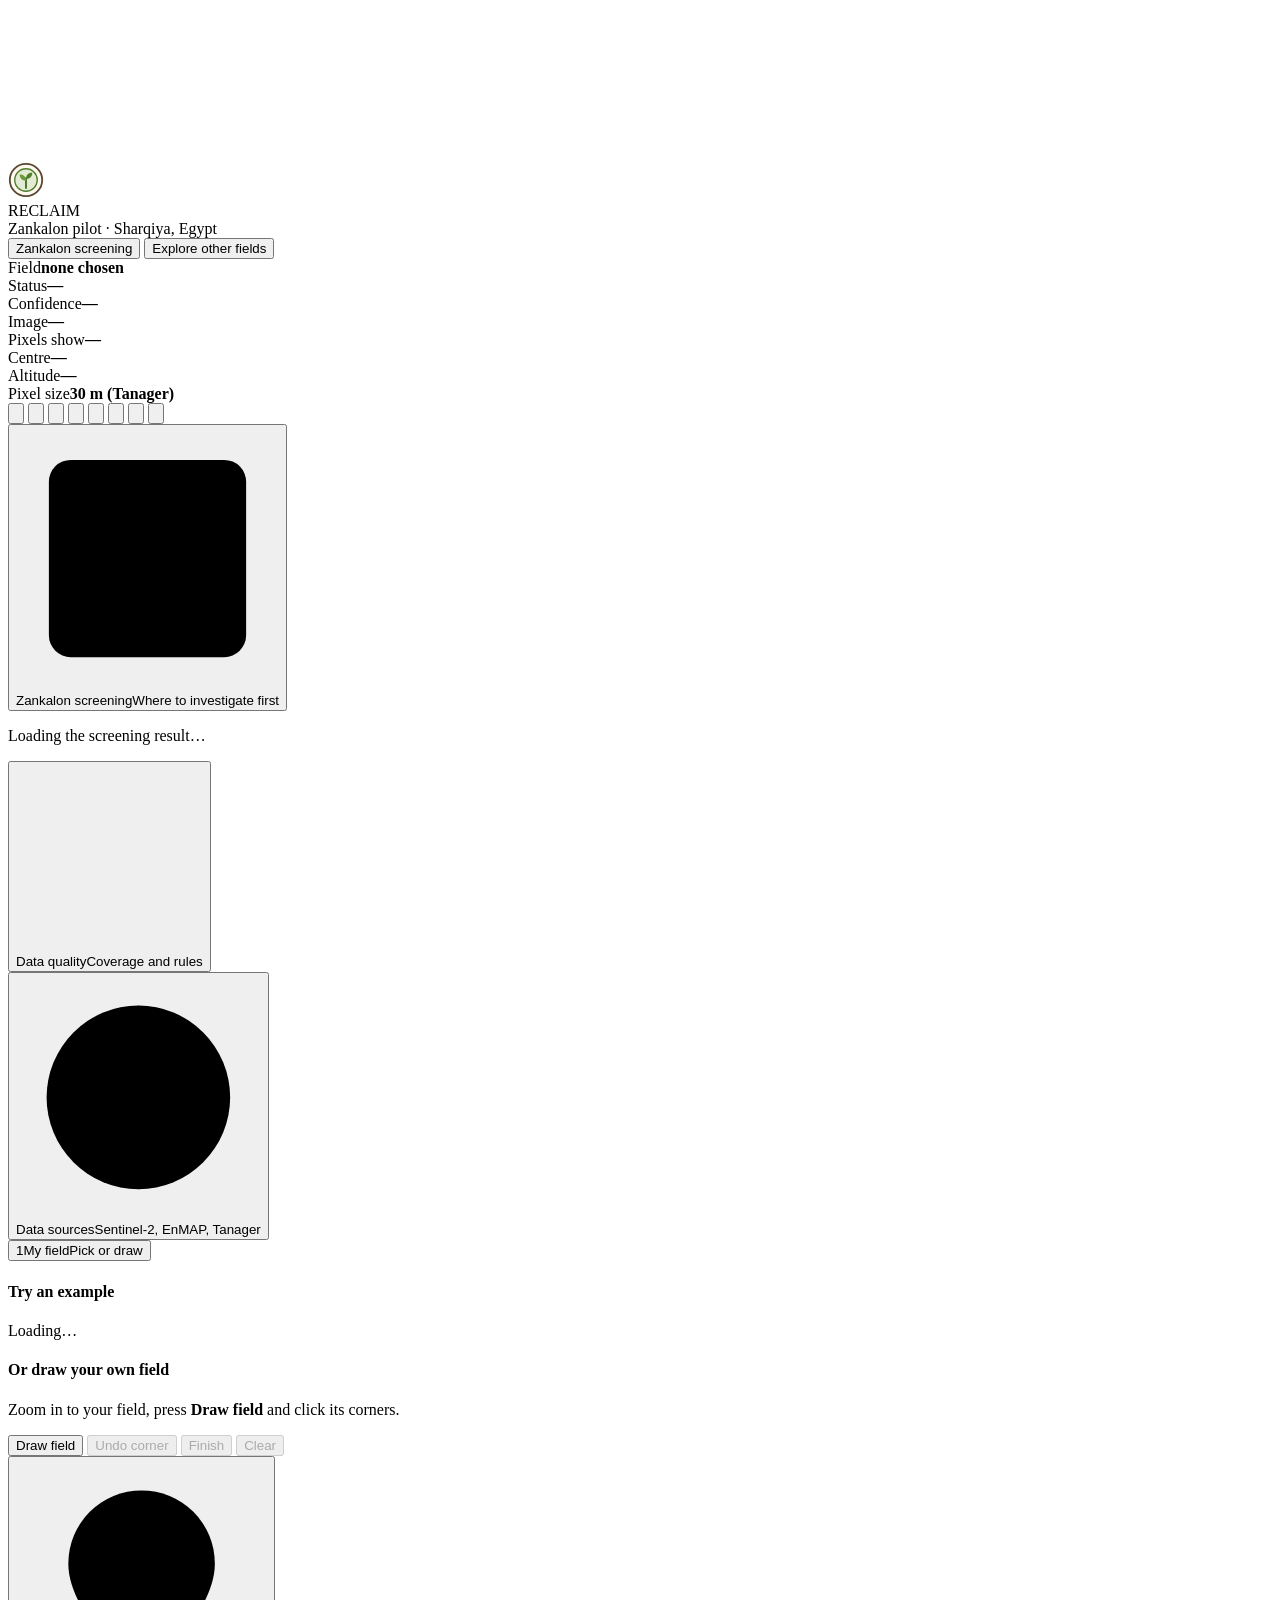
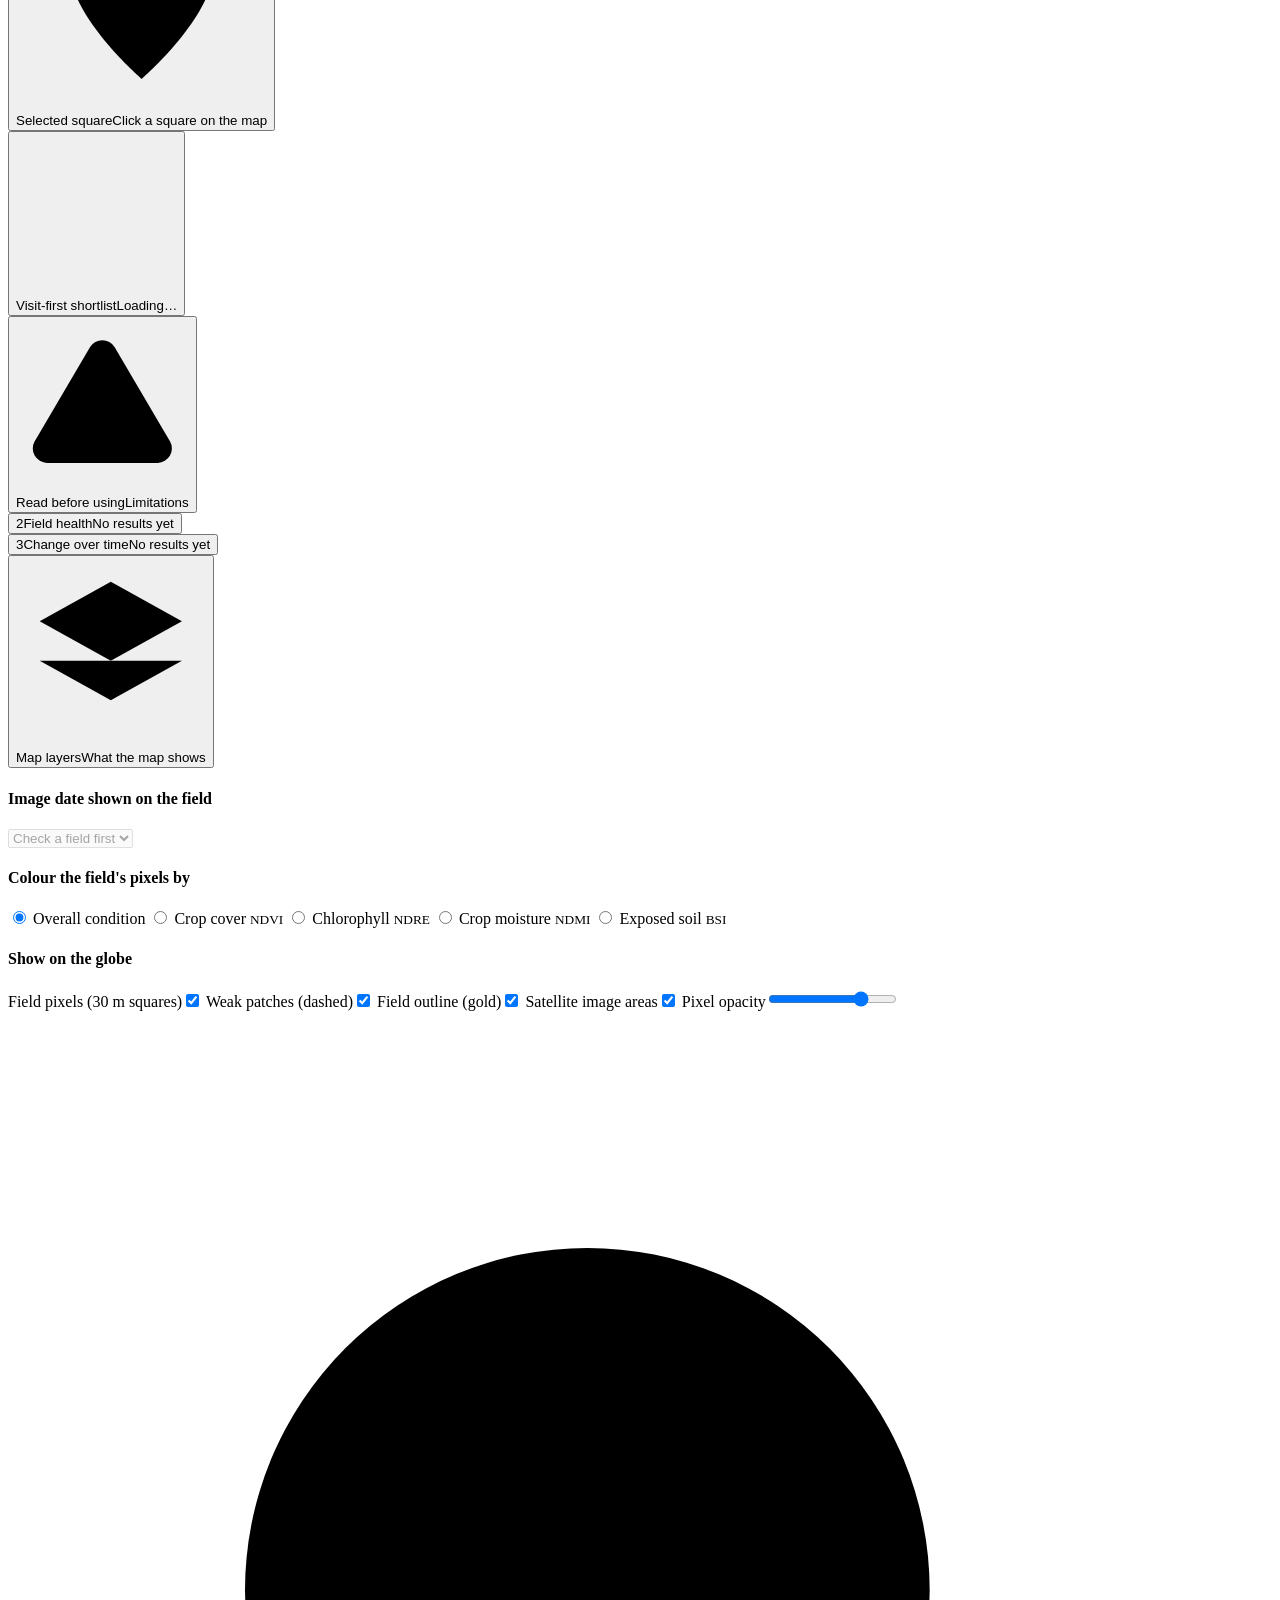
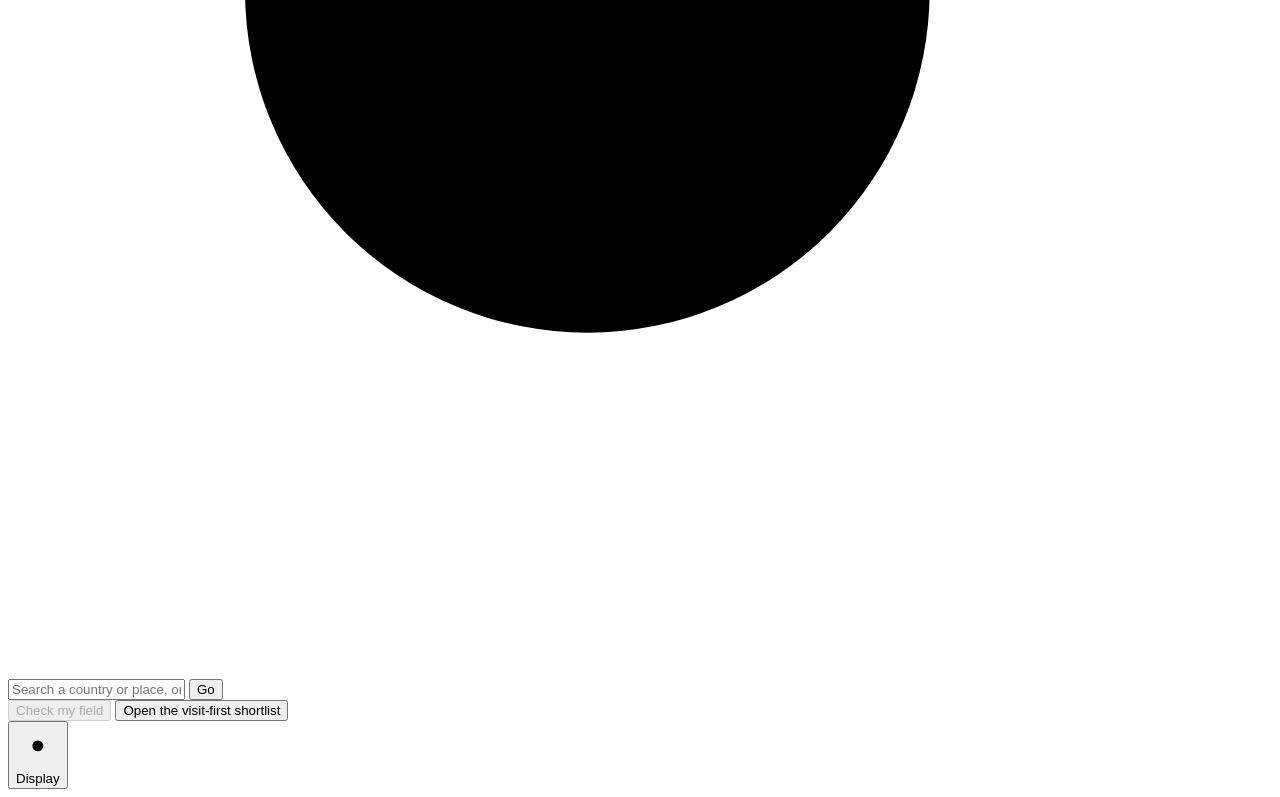
==== index.html @ f42bcfc4 "Publish Reclaim dashboard (2026-10-11)" ====
<!doctype html>
<html lang="en">
<head>
  <link rel="stylesheet" href="/Reclaim-Front-End-/cesium/Widgets/widgets.css">
  <script src="/Reclaim-Front-End-/cesium/Cesium.js"></script>

  <meta charset="utf-8">
  <meta name="viewport" content="width=device-width, initial-scale=1">
  <title>Reclaim — farmland health, seen from orbit</title>
  <link rel="icon" href="data:,">
  <link rel="preconnect" href="https://fonts.googleapis.com">
  <link rel="preconnect" href="https://fonts.gstatic.com" crossorigin>
  <link href="https://fonts.googleapis.com/css2?family=Fraunces:opsz,wght@9..144,600&family=Inter:wght@400;500;600&family=JetBrains+Mono:wght@400;500&display=swap" rel="stylesheet">
  <script type="module" crossorigin src="/Reclaim-Front-End-/assets/index-CXZBjHRX.js"></script>
  <link rel="stylesheet" crossorigin href="/Reclaim-Front-End-/assets/index-UV9jo-dE.css">
</head>
<body>
  <!-- The globe and the round "satellite eye" lens that sits over it -->
  <div id="globe" aria-label="Satellite globe"></div>
  <canvas id="lens" aria-hidden="true"></canvas>
  <div id="scan" hidden><div class="scan-ring"></div><div class="scan-label"><b>Reading your field from orbit…</b><span id="scan-note">Measuring crop cover, chlorophyll, moisture and exposed soil</span></div></div>
  <div id="tip" class="tip" hidden></div>
  <div id="toast" class="toast" role="status" hidden></div>

  <!-- Brand + corner readouts -->
  <header class="brand">
    <svg viewBox="0 0 40 40" width="36" height="36" aria-hidden="true"><circle cx="20" cy="20" r="18" fill="#fffaf0" stroke="#5b4632" stroke-width="2"/><circle cx="20" cy="20" r="12.5" fill="#e3ecd2" stroke="#4f7d2c" stroke-width="1.5"/><path d="M20 29V18" stroke="#3e6b22" stroke-width="2" stroke-linecap="round"/><path d="M20 21c-6 0-7-5-7-7 4 0 7 2 7 7z" fill="#6b9a3c"/><path d="M20 19c6 0 7-5 7-7-4 0-7 2-7 7z" fill="#4f7d2c"/></svg>
    <div><div class="brand-name">RECLAIM</div><div class="brand-sub" id="brand-sub">Zankalon pilot · Sharqiya, Egypt</div></div>
  </header>
  <nav class="mode-switch" role="tablist" aria-label="Mode">
    <button class="mode active" id="mode-zankalon" role="tab" aria-selected="true">Zankalon screening</button>
    <button class="mode" id="mode-explore" role="tab" aria-selected="false">Explore other fields</button>
  </nav>

  <section class="readout readout-tl" aria-label="Field readout">
    <div><span id="ro-field-label">Field</span><b id="ro-field">none chosen</b></div>
    <div><span>Status</span><b id="ro-status">—</b></div>
    <div><span>Confidence</span><b id="ro-confidence">—</b></div>
  </section>
  <section class="readout readout-tr" aria-label="Image readout">
    <div><span id="ro-image-label">Image</span><b id="ro-image">—</b></div>
    <div><span>Pixels show</span><b id="ro-colour">—</b></div>
  </section>
  <section class="readout readout-bl" aria-label="View readout">
    <div><span>Centre</span><b id="ro-centre">—</b></div>
    <div><span>Altitude</span><b id="ro-alt">—</b></div>
    <div><span>Pixel size</span><b id="ro-pixel">30 m (Tanager)</b></div>
  </section>
  <section class="readout readout-br" aria-label="System readout">
    <div id="credits" class="credits"></div>
  </section>

  <!-- Round view buttons along the top -->
  <nav class="toolbar" aria-label="View controls">
    <button class="round" id="tb-locate" data-tip="Find my location" aria-label="Find my location"><svg viewBox="0 0 24 24"><circle cx="12" cy="12" r="7"/><circle cx="12" cy="12" r="2.5"/><path d="M12 2v3M12 19v3M2 12h3M19 12h3"/></svg></button>
    <button class="round" id="tb-tilt" data-tip="Tilt the view / look straight down" aria-label="Tilt the view"><svg viewBox="0 0 24 24"><path d="M4 18l4-11h8l4 11z"/><path d="M12 7v11"/></svg></button>
    <button class="round" id="tb-north" data-tip="Turn north up" aria-label="Turn north up"><svg viewBox="0 0 24 24"><path d="M12 3l5 17-5-3-5 3z"/></svg></button>
    <button class="round" id="tb-field" data-tip="Zoom to Zankalon" aria-label="Zoom to my field"><svg viewBox="0 0 24 24"><path d="M4 8l5-4 11 3-2 12-12 1z"/></svg></button>
    <button class="round" id="tb-globe" data-tip="Whole Earth" aria-label="Show the whole Earth"><svg viewBox="0 0 24 24"><circle cx="12" cy="12" r="9"/><path d="M3 12h18M12 3c3.5 3 3.5 15 0 18M12 3c-3.5 3-3.5 15 0 18"/></svg></button>
    <span class="tb-sep" aria-hidden="true"></span>
    <button class="round" id="tb-share" data-tip="Copy a link to this field" aria-label="Copy a link to this field"><svg viewBox="0 0 24 24"><path d="M10 13a5 5 0 0 0 7.07 0l3-3a5 5 0 0 0-7.07-7.07l-1 1"/><path d="M14 11a5 5 0 0 0-7.07 0l-3 3a5 5 0 0 0 7.07 7.07l1-1"/></svg></button>
    <button class="round" id="tb-clean" data-tip="Hide / show panels" aria-label="Hide or show panels"><svg viewBox="0 0 24 24"><path d="M2 12s4-7 10-7 10 7 10 7-4 7-10 7S2 12 2 12z"/><circle cx="12" cy="12" r="3"/></svg></button>
    <button class="round" id="tb-help" data-tip="Help and guide" aria-label="Help"><svg viewBox="0 0 24 24"><circle cx="12" cy="12" r="9"/><path d="M9.5 9a2.5 2.5 0 1 1 3.5 2.3c-.7.3-1 .9-1 1.7"/><path d="M12 17h.01"/></svg></button>
  </nav>

  <!-- LEFT: step 1 and step 2 -->
  <aside class="column left" id="left">
    <section class="panel" id="panel-zk-overview" data-mode="zankalon">
      <button class="panel-head" aria-expanded="true"><span class="step icon"><svg viewBox="0 0 24 24"><rect x="3" y="3" width="18" height="18" rx="2"/><path d="M3 9h18M3 15h18M9 3v18M15 3v18"/></svg></span><span class="panel-title">Zankalon screening</span><span class="panel-sub">Where to investigate first</span><span class="grip" aria-hidden="true" title="Drag to move"></span><span class="chev"></span></button>
      <div class="panel-body" id="zk-overview"><p class="hint">Loading the screening result…</p></div>
    </section>
    <section class="panel collapsed" id="panel-zk-quality" data-mode="zankalon">
      <button class="panel-head" aria-expanded="false"><span class="step icon"><svg viewBox="0 0 24 24"><path d="M4 20h16M6 16V9M11 16V5M16 16v-6"/></svg></span><span class="panel-title">Data quality</span><span class="panel-sub">Coverage and rules</span><span class="grip" aria-hidden="true" title="Drag to move"></span><span class="chev"></span></button>
      <div class="panel-body" id="zk-quality"></div>
    </section>
    <section class="panel collapsed" id="panel-zk-sources" data-mode="zankalon">
      <button class="panel-head" aria-expanded="false"><span class="step icon"><svg viewBox="0 0 24 24"><circle cx="12" cy="12" r="9"/><path d="M3 12h18M12 3c3.5 3 3.5 15 0 18M12 3c-3.5 3-3.5 15 0 18"/></svg></span><span class="panel-title">Data sources</span><span class="panel-sub">Sentinel-2, EnMAP, Tanager</span><span class="grip" aria-hidden="true" title="Drag to move"></span><span class="chev"></span></button>
      <div class="panel-body" id="zk-sources"></div>
    </section>
    <section class="panel" id="panel-field" data-mode="explore">
      <button class="panel-head" aria-expanded="true"><span class="step">1</span><span class="panel-title">My field</span><span class="panel-sub">Pick or draw</span><span class="grip" aria-hidden="true" title="Drag to move"></span><span class="chev"></span></button>
      <div class="panel-body">
        <h4>Try an example</h4>
        <div id="examples" class="examples"><p class="hint">Loading…</p></div>
        <h4>Or draw your own field</h4>
        <p class="hint" id="draw-hint">Zoom in to your field, press <b>Draw field</b> and click its corners.</p>
        <div class="btn-row">
          <button id="btn-draw" class="btn primary">Draw field</button>
          <button id="btn-undo" class="btn" disabled>Undo corner</button>
          <button id="btn-finish" class="btn" disabled>Finish</button>
          <button id="btn-clear" class="btn ghost" disabled>Clear</button>
        </div>
        <div id="field-info" class="field-info" hidden></div>
      </div>
    </section>
  </aside>

  <!-- RIGHT: results -->
  <aside class="column right" id="right">
    <section class="panel collapsed" id="panel-zk-cell" data-mode="zankalon">
      <button class="panel-head" aria-expanded="false"><span class="step icon"><svg viewBox="0 0 24 24"><path d="M12 21s-7-6-7-11a7 7 0 0 1 14 0c0 5-7 11-7 11z"/><circle cx="12" cy="10" r="2.5"/></svg></span><span class="panel-title">Selected square</span><span class="panel-sub">Click a square on the map</span><span class="grip" aria-hidden="true" title="Drag to move"></span><span class="chev"></span></button>
      <div class="panel-body" id="zk-cell"></div>
    </section>
    <section class="panel collapsed" id="panel-zk-shortlist" data-mode="zankalon">
      <button class="panel-head" aria-expanded="false"><span class="step icon"><svg viewBox="0 0 24 24"><path d="M8 6h13M8 12h13M8 18h13M3 6h.01M3 12h.01M3 18h.01"/></svg></span><span class="panel-title">Visit-first shortlist</span><span class="panel-sub">Loading…</span><span class="grip" aria-hidden="true" title="Drag to move"></span><span class="chev"></span></button>
      <div class="panel-body" id="zk-shortlist"></div>
    </section>
    <section class="panel collapsed" id="panel-zk-limits" data-mode="zankalon">
      <button class="panel-head" aria-expanded="false"><span class="step icon"><svg viewBox="0 0 24 24"><path d="M12 9v4M12 17h.01M10.3 3.9L2.6 17a2 2 0 0 0 1.7 3h15.4a2 2 0 0 0 1.7-3L13.7 3.9a2 2 0 0 0-3.4 0z"/></svg></span><span class="panel-title">Read before using</span><span class="panel-sub">Limitations</span><span class="grip" aria-hidden="true" title="Drag to move"></span><span class="chev"></span></button>
      <div class="panel-body" id="zk-limits"></div>
    </section>
    <section class="panel collapsed" id="panel-health" data-mode="explore">
      <button class="panel-head" aria-expanded="false"><span class="step">2</span><span class="panel-title">Field health</span><span class="panel-sub">No results yet</span><span class="grip" aria-hidden="true" title="Drag to move"></span><span class="chev"></span></button>
      <div class="panel-body" id="health-body"></div>
    </section>
    <section class="panel collapsed" id="panel-time" data-mode="explore">
      <button class="panel-head" aria-expanded="false"><span class="step">3</span><span class="panel-title">Change over time</span><span class="panel-sub">No results yet</span><span class="grip" aria-hidden="true" title="Drag to move"></span><span class="chev"></span></button>
      <div class="panel-body" id="time-body"></div>
    </section>
    <section class="panel collapsed" id="panel-layers" data-mode="explore">
      <button class="panel-head" aria-expanded="false"><span class="step icon"><svg viewBox="0 0 24 24"><path d="M12 3l9 5-9 5-9-5z"/><path d="M3 13l9 5 9-5"/></svg></span><span class="panel-title">Map layers</span><span class="panel-sub">What the map shows</span><span class="grip" aria-hidden="true" title="Drag to move"></span><span class="chev"></span></button>
      <div class="panel-body">
        <h4>Image date shown on the field</h4>
        <select id="layer-date" class="select" disabled><option>Check a field first</option></select>
        <p class="hint small" id="layer-info"></p>
        <h4>Colour the field's pixels by</h4>
        <div class="seg" id="colour-by">
          <label><input type="radio" name="colour-by" value="class" checked> Overall condition</label>
          <label><input type="radio" name="colour-by" value="ndvi"> Crop cover <small>NDVI</small></label>
          <label><input type="radio" name="colour-by" value="ndre"> Chlorophyll <small>NDRE</small></label>
          <label><input type="radio" name="colour-by" value="ndmi"> Crop moisture <small>NDMI</small></label>
          <label><input type="radio" name="colour-by" value="bsi"> Exposed soil <small>BSI</small></label>
        </div>
        <div id="legend" class="legend"></div>
        <h4>Show on the globe</h4>
        <label class="toggle"><span>Field pixels (30 m squares)</span><input type="checkbox" id="tg-pixels" checked></label>
        <label class="toggle"><span>Weak patches (dashed)</span><input type="checkbox" id="tg-weak" checked></label>
        <label class="toggle"><span>Field outline (gold)</span><input type="checkbox" id="tg-outline" checked></label>
        <label class="toggle"><span>Satellite image areas</span><input type="checkbox" id="tg-areas" checked></label>
        <label class="toggle"><span>Pixel opacity</span><input type="range" id="opacity" min="20" max="100" value="80"></label>
      </div>
    </section>
  </aside>

  <!-- Bottom dock: search, the main action, display options -->
  <footer class="dock">
    <form id="search-form" class="dock-search" autocomplete="off">
      <svg viewBox="0 0 24 24"><circle cx="11" cy="11" r="6.5"/><path d="M20 20l-4.2-4.2"/></svg>
      <input id="search-input" placeholder="Search a country or place, or type lat, lon" aria-label="Search a place" role="combobox" aria-autocomplete="list" aria-controls="search-results" aria-expanded="false" spellcheck="false">
      <button class="btn small" type="submit">Go</button>
      <ul id="search-results" class="dropdown" role="listbox" hidden></ul>
    </form>
    <button id="dock-check" class="dock-main" disabled data-mode="explore">Check my field</button>
    <button id="dock-shortlist" class="dock-main" data-mode="zankalon">Open the visit-first shortlist</button>
    <div class="dock-display">
      <button id="dock-display" class="dock-btn" aria-expanded="false"><svg viewBox="0 0 24 24"><circle cx="12" cy="12" r="3"/><path d="M12 2v3M12 19v3M2 12h3M19 12h3M5 5l2 2M17 17l2 2M5 19l2-2M17 7l2-2"/></svg>Display</button>
      <div id="display-pop" class="popover" hidden>
        <h4>Base map</h4>
        <label class="radio"><input type="radio" name="map-style" value="satellite" checked> Satellite photo</label>
        <label class="radio"><input type="radio" name="map-style" value="streets"> Street map</label>
        <h4>On top</h4>
        <label class="toggle"><span>Place names and borders</span><input type="checkbox" id="tg-names"></label>
        <label class="toggle"><span>Round satellite lens</span><input type="checkbox" id="tg-lens" checked></label>
        <label class="toggle"><span>Corner readouts</span><input type="checkbox" id="tg-readouts" checked></label>
        <h4>Panels</h4>
        <button class="btn small" id="btn-reset-panels" type="button">Put panels back in place</button>
      </div>
    </div>
  </footer>

  <!-- Help drawer -->
  <div id="help" class="overlay drawer-wrap" hidden>
    <aside class="drawer" role="dialog" aria-labelledby="help-title">
      <button class="close" data-close="help" aria-label="Close">×</button>
      <h2 id="help-title">How Reclaim works</h2>
      <h3>Zankalon screening (default)</h3>
      <ol class="how">
        <li><b>The map</b> — 1,780 squares of 100 m over the Zankalon pilot rectangle, coloured by what happened to greenness between 2023 and 2024. Orange = visit first.</li>
        <li><b>Click a square</b> — its status, the plain-language reason, the median change of four signals, and month-by-month charts for both years. Grey bands are months left out because clouds broke the quality rules.</li>
        <li><b>Visit-first shortlist</b> — the 98 orange squares, most negative first. Click a row to fly there.</li>
        <li><b>Data quality</b> and <b>Data sources</b> — how many cells passed each month, what changes at other thresholds, and where every number comes from.</li>
      </ol>
      <p class="hint">Everything shown is read from the notebook output files (<code>results/</code>); the app recomputes nothing. "Explore other fields" switches to the original Tanager field-check tools for other places.</p>
      <h3>Explore other fields</h3>
      <ol class="how">
        <li><b>My field</b> — pick an example, or zoom in and click the corners of your field. Pixels touching the outline are left out, because they mix your field with the land next to it.</li>
        <li><b>Check my field</b> — Reclaim finds every satellite image that covers your field and uses them all.</li>
        <li><b>Field health</b> — overall status, what to check first, and four health checks.</li>
        <li><b>Change over time</b> — is the field declining season after season while the land around it is not?</li>
      </ol>
      <h3>Satellite images</h3>
      <p>Each image is one satellite pass over your field. <b>1 image</b> shows today's condition. <b>2 images</b> add the change between dates.
        <b>3+ images across years</b> add the long-term land-degradation check. Real images and made-up demo images are never mixed in one check.</p>
      <h4>What each number of images gives you</h4>
      <table class="table">
        <tr><th>Images</th><th>You get</th></tr>
        <tr><td>1</td><td>Today's condition, weak patches, comparison with the land around the field</td></tr>
        <tr><td>2</td><td>+ change between the two dates, whether weak patches are spreading</td></tr>
        <tr><td>3+ over several years</td><td>+ trend, comparison with earlier seasons, land-degradation check, which signal warned first</td></tr>
      </table>
      <p class="hint">Anything that needs more images says <span class="na-pill">Needs more images</span> and explains why — Reclaim never guesses.</p>
      <h3>The four signals</h3>
      <div id="help-guide"></div>
      <h3>Moving around the globe</h3>
      <ul class="plain">
        <li>Drag to move, scroll or pinch to zoom, right-drag or Ctrl-drag to tilt.</li>
        <li>Round buttons at the top: find my location, tilt, north up, zoom to my field, whole Earth — then copy link, hide panels, help.</li>
        <li>Drag any panel by its title bar to move it around the screen; click the title to fold it into a pill. “Display → Put panels back in place” resets them.</li>
        <li>Search: type a country or place and pick a suggestion, or press Enter to go to the first one.</li>
        <li>Click a green pin or a highlighted image outline to fly there.</li>
        <li>While drawing: left click adds a corner, right click removes the last one, click the first corner to finish, Esc cancels.</li>
      </ul>
      <p class="hint small">Location: “Find my location” asks your browser first; if you say no, it uses an approximate city-level position from your internet address (GeoJS). Place search uses OpenStreetMap data (Photon / Nominatim). Nothing is stored.</p>
    </aside>
  </div>

  <!-- Full report -->
  <div id="report-modal" class="overlay" hidden>
    <div class="modal report" role="dialog" aria-labelledby="report-title">
      <button class="close" data-close="report-modal" aria-label="Close">×</button>
      <h2 id="report-title">Full report</h2>
      <div id="report-body"></div>
      <div class="btn-row end"><button class="btn" id="report-download">Download report (JSON)</button><button class="btn primary" data-close="report-modal">Close</button></div>
    </div>
  </div>

</body>
</html>
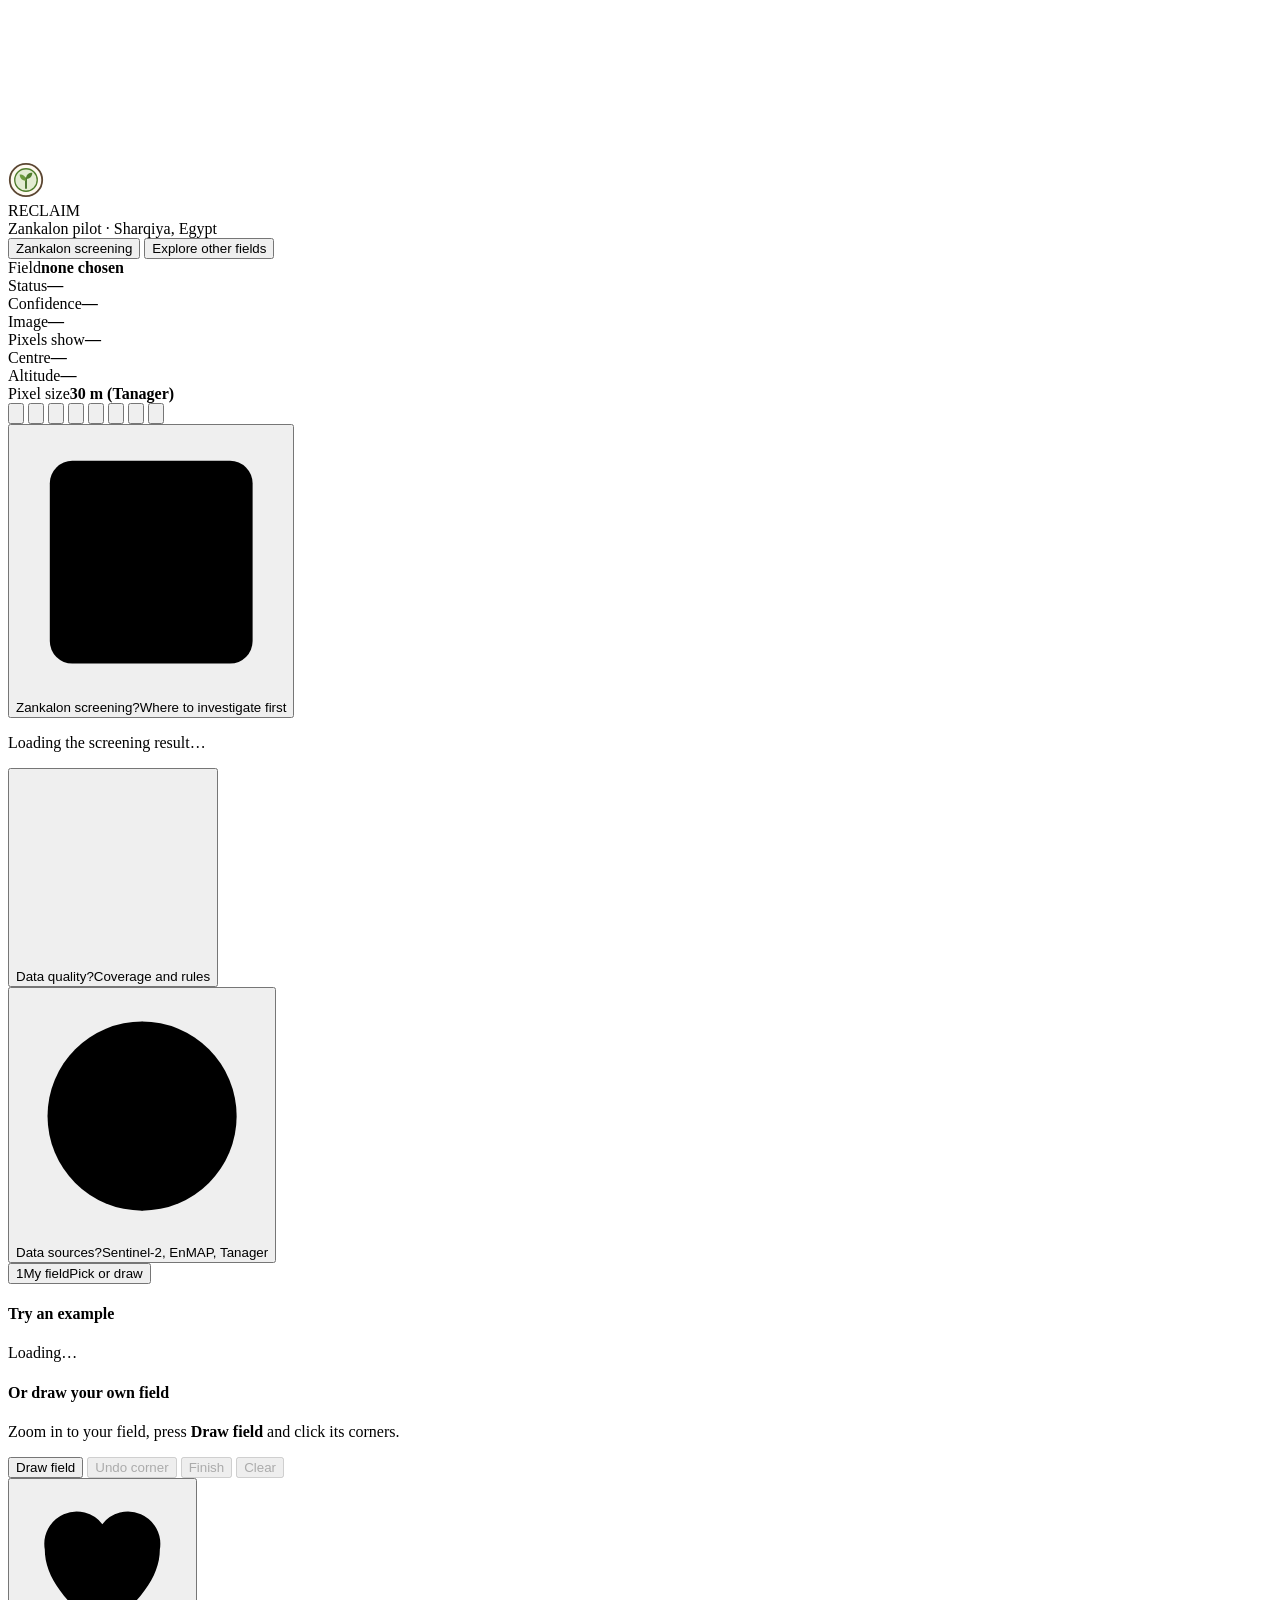
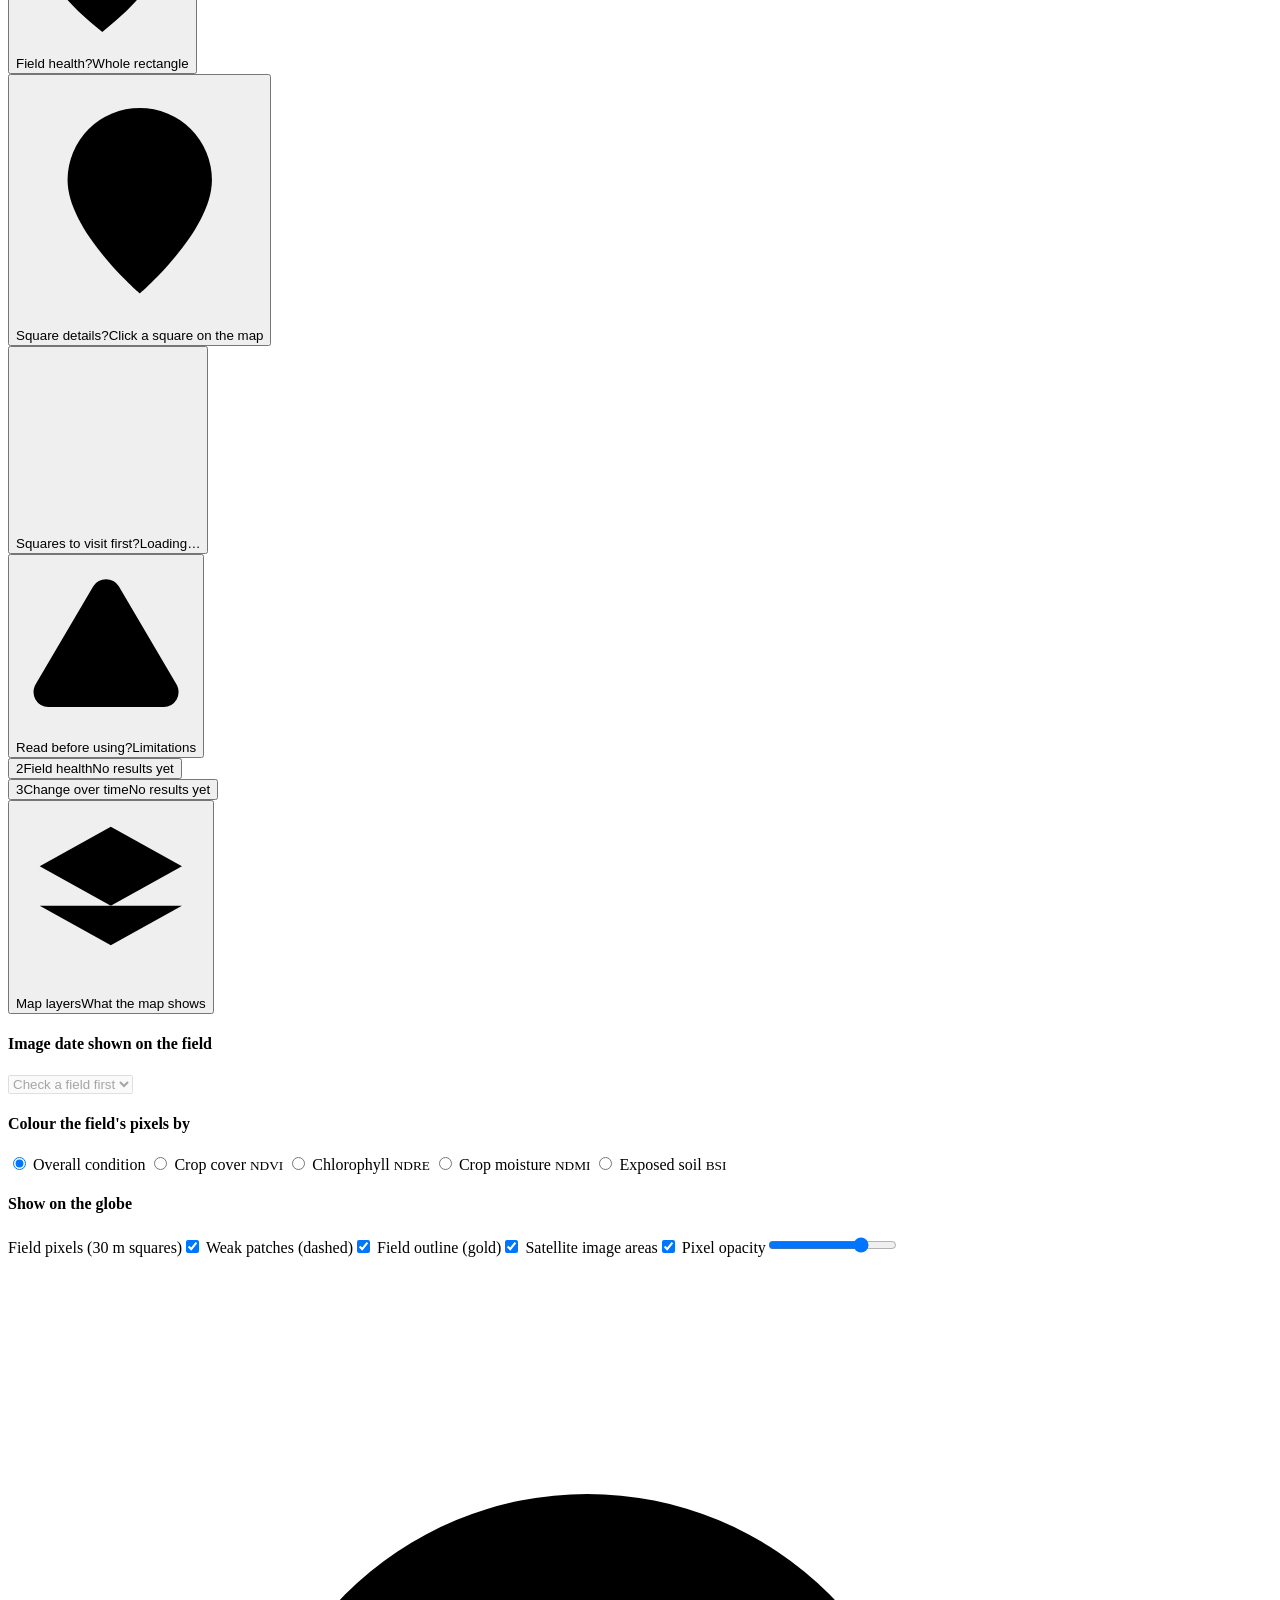
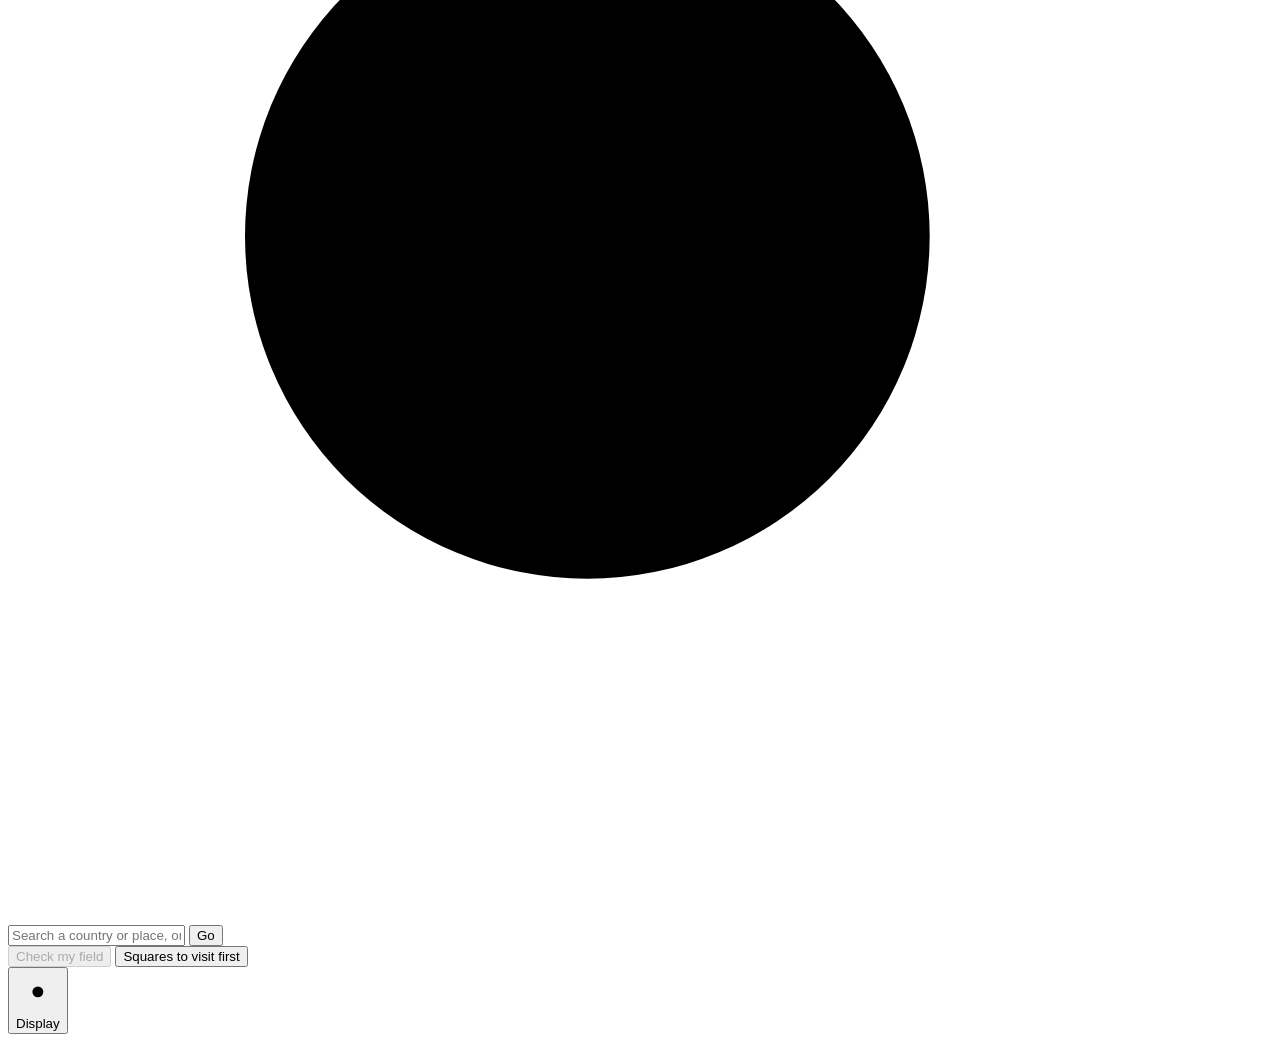
==== commit 4ef05419: "Dashboard: Field health panel for Zankalon (early warning, what to check first, change over time) Co" ====
--- a/index.html
+++ b/index.html
@@ -11,8 +11,8 @@
   <link rel="preconnect" href="https://fonts.googleapis.com">
   <link rel="preconnect" href="https://fonts.gstatic.com" crossorigin>
   <link href="https://fonts.googleapis.com/css2?family=Fraunces:opsz,wght@9..144,600&family=Inter:wght@400;500;600&family=JetBrains+Mono:wght@400;500&display=swap" rel="stylesheet">
-  <script type="module" crossorigin src="/Reclaim-Front-End-/assets/index-CXZBjHRX.js"></script>
-  <link rel="stylesheet" crossorigin href="/Reclaim-Front-End-/assets/index-UV9jo-dE.css">
+  <script type="module" crossorigin src="/Reclaim-Front-End-/assets/index-CbW8ob-3.js"></script>
+  <link rel="stylesheet" crossorigin href="/Reclaim-Front-End-/assets/index-C4UoYYPZ.css">
 </head>
 <body>
   <!-- The globe and the round "satellite eye" lens that sits over it -->
@@ -66,15 +66,15 @@
   <!-- LEFT: step 1 and step 2 -->
   <aside class="column left" id="left">
     <section class="panel" id="panel-zk-overview" data-mode="zankalon">
-      <button class="panel-head" aria-expanded="true"><span class="step icon"><svg viewBox="0 0 24 24"><rect x="3" y="3" width="18" height="18" rx="2"/><path d="M3 9h18M3 15h18M9 3v18M15 3v18"/></svg></span><span class="panel-title">Zankalon screening</span><span class="panel-sub">Where to investigate first</span><span class="grip" aria-hidden="true" title="Drag to move"></span><span class="chev"></span></button>
+      <button class="panel-head" aria-expanded="true"><span class="step icon"><svg viewBox="0 0 24 24"><rect x="3" y="3" width="18" height="18" rx="2"/><path d="M3 9h18M3 15h18M9 3v18M15 3v18"/></svg></span><span class="panel-title">Zankalon screening</span><span class="qmark" tabindex="0" role="img" aria-label="About this panel: The screening result for the Zankalon pilot rectangle: every 100 m square compared between 2023 and 2024 using Sentinel-2 greenness (NDVI). Shows how many squares were checked, how many had enough good data, and how many deserve a visit. Use the legend to show or hide classes, or type a square's identifier to jump to it." data-help="The screening result for the Zankalon pilot rectangle: every 100 m square compared between 2023 and 2024 using Sentinel-2 greenness (NDVI). Shows how many squares were checked, how many had enough good data, and how many deserve a visit. Use the legend to show or hide classes, or type a square's identifier to jump to it.">?</span><span class="panel-sub">Where to investigate first</span><span class="grip" aria-hidden="true" title="Drag to move"></span><span class="chev"></span></button>
       <div class="panel-body" id="zk-overview"><p class="hint">Loading the screening result…</p></div>
     </section>
     <section class="panel collapsed" id="panel-zk-quality" data-mode="zankalon">
-      <button class="panel-head" aria-expanded="false"><span class="step icon"><svg viewBox="0 0 24 24"><path d="M4 20h16M6 16V9M11 16V5M16 16v-6"/></svg></span><span class="panel-title">Data quality</span><span class="panel-sub">Coverage and rules</span><span class="grip" aria-hidden="true" title="Drag to move"></span><span class="chev"></span></button>
+      <button class="panel-head" aria-expanded="false"><span class="step icon"><svg viewBox="0 0 24 24"><path d="M4 20h16M6 16V9M11 16V5M16 16v-6"/></svg></span><span class="panel-title">Data quality</span><span class="qmark" tabindex="0" role="img" aria-label="About this panel: How much usable, cloud-free data there was each month, and the rules that decided which squares and months were kept. Use it to judge how far to trust the result (cloudy months are left out, never filled in)." data-help="How much usable, cloud-free data there was each month, and the rules that decided which squares and months were kept. Use it to judge how far to trust the result (cloudy months are left out, never filled in).">?</span><span class="panel-sub">Coverage and rules</span><span class="grip" aria-hidden="true" title="Drag to move"></span><span class="chev"></span></button>
       <div class="panel-body" id="zk-quality"></div>
     </section>
     <section class="panel collapsed" id="panel-zk-sources" data-mode="zankalon">
-      <button class="panel-head" aria-expanded="false"><span class="step icon"><svg viewBox="0 0 24 24"><circle cx="12" cy="12" r="9"/><path d="M3 12h18M12 3c3.5 3 3.5 15 0 18M12 3c-3.5 3-3.5 15 0 18"/></svg></span><span class="panel-title">Data sources</span><span class="panel-sub">Sentinel-2, EnMAP, Tanager</span><span class="grip" aria-hidden="true" title="Drag to move"></span><span class="chev"></span></button>
+      <button class="panel-head" aria-expanded="false"><span class="step icon"><svg viewBox="0 0 24 24"><circle cx="12" cy="12" r="9"/><path d="M3 12h18M12 3c3.5 3 3.5 15 0 18M12 3c-3.5 3-3.5 15 0 18"/></svg></span><span class="panel-title">Data sources</span><span class="qmark" tabindex="0" role="img" aria-label="About this panel: Which satellite datasets were used — Sentinel-2 for the screening, ESA WorldCover for the cropland mask — what hyperspectral data was or was not available, and the exact run record (settings, software, input checksums)." data-help="Which satellite datasets were used — Sentinel-2 for the screening, ESA WorldCover for the cropland mask — what hyperspectral data was or was not available, and the exact run record (settings, software, input checksums).">?</span><span class="panel-sub">Sentinel-2, EnMAP, Tanager</span><span class="grip" aria-hidden="true" title="Drag to move"></span><span class="chev"></span></button>
       <div class="panel-body" id="zk-sources"></div>
     </section>
     <section class="panel" id="panel-field" data-mode="explore">
@@ -97,16 +97,20 @@
 
   <!-- RIGHT: results -->
   <aside class="column right" id="right">
+    <section class="panel collapsed" id="panel-zk-health" data-mode="zankalon">
+      <button class="panel-head" aria-expanded="false"><span class="step icon"><svg viewBox="0 0 24 24"><path d="M12 21C7 17 4 13.5 4 9.5A4.5 4.5 0 0 1 12 6a4.5 4.5 0 0 1 8 3.5c0 4-3 7.5-8 11.5z"/><path d="M8 12h2l1.5-3 2 6 1.5-3h2"/></svg></span><span class="panel-title">Field health</span><span class="qmark" tabindex="0" role="img" aria-label="About this panel: Four health checks for Zankalon — crop cover, chlorophyll, crop moisture and exposed soil — comparing 2024 with the same months of 2023. Shows the whole rectangle until you click a square; then that square is ranked against the other squares. A ranking, not a diagnosis." data-help="Four health checks for Zankalon — crop cover, chlorophyll, crop moisture and exposed soil — comparing 2024 with the same months of 2023. Shows the whole rectangle until you click a square; then that square is ranked against the other squares. A ranking, not a diagnosis.">?</span><span class="panel-sub">Whole rectangle</span><span class="grip" aria-hidden="true" title="Drag to move"></span><span class="chev"></span></button>
+      <div class="panel-body" id="zk-health"></div>
+    </section>
     <section class="panel collapsed" id="panel-zk-cell" data-mode="zankalon">
-      <button class="panel-head" aria-expanded="false"><span class="step icon"><svg viewBox="0 0 24 24"><path d="M12 21s-7-6-7-11a7 7 0 0 1 14 0c0 5-7 11-7 11z"/><circle cx="12" cy="10" r="2.5"/></svg></span><span class="panel-title">Selected square</span><span class="panel-sub">Click a square on the map</span><span class="grip" aria-hidden="true" title="Drag to move"></span><span class="chev"></span></button>
+      <button class="panel-head" aria-expanded="false"><span class="step icon"><svg viewBox="0 0 24 24"><path d="M12 21s-7-6-7-11a7 7 0 0 1 14 0c0 5-7 11-7 11z"/><circle cx="12" cy="10" r="2.5"/></svg></span><span class="panel-title">Square details</span><span class="qmark" tabindex="0" role="img" aria-label="About this panel: Details of the square you clicked on the map: its class, the reason it was classed that way, how many months were compared, and month-by-month charts of four vegetation signals for 2023 against 2024." data-help="Details of the square you clicked on the map: its class, the reason it was classed that way, how many months were compared, and month-by-month charts of four vegetation signals for 2023 against 2024.">?</span><span class="panel-sub">Click a square on the map</span><span class="grip" aria-hidden="true" title="Drag to move"></span><span class="chev"></span></button>
       <div class="panel-body" id="zk-cell"></div>
     </section>
     <section class="panel collapsed" id="panel-zk-shortlist" data-mode="zankalon">
-      <button class="panel-head" aria-expanded="false"><span class="step icon"><svg viewBox="0 0 24 24"><path d="M8 6h13M8 12h13M8 18h13M3 6h.01M3 12h.01M3 18h.01"/></svg></span><span class="panel-title">Visit-first shortlist</span><span class="panel-sub">Loading…</span><span class="grip" aria-hidden="true" title="Drag to move"></span><span class="chev"></span></button>
+      <button class="panel-head" aria-expanded="false"><span class="step icon"><svg viewBox="0 0 24 24"><path d="M8 6h13M8 12h13M8 18h13M3 6h.01M3 12h.01M3 18h.01"/></svg></span><span class="panel-title">Squares to visit first</span><span class="qmark" tabindex="0" role="img" aria-label="About this panel: The ranked list of squares where 2024 greenness was clearly lower than in 2023 — the biggest drop first. An adviser can work down this list in the field. Click a row to fly to the square; download it as CSV." data-help="The ranked list of squares where 2024 greenness was clearly lower than in 2023 — the biggest drop first. An adviser can work down this list in the field. Click a row to fly to the square; download it as CSV.">?</span><span class="panel-sub">Loading…</span><span class="grip" aria-hidden="true" title="Drag to move"></span><span class="chev"></span></button>
       <div class="panel-body" id="zk-shortlist"></div>
     </section>
     <section class="panel collapsed" id="panel-zk-limits" data-mode="zankalon">
-      <button class="panel-head" aria-expanded="false"><span class="step icon"><svg viewBox="0 0 24 24"><path d="M12 9v4M12 17h.01M10.3 3.9L2.6 17a2 2 0 0 0 1.7 3h15.4a2 2 0 0 0 1.7-3L13.7 3.9a2 2 0 0 0-3.4 0z"/></svg></span><span class="panel-title">Read before using</span><span class="panel-sub">Limitations</span><span class="grip" aria-hidden="true" title="Drag to move"></span><span class="chev"></span></button>
+      <button class="panel-head" aria-expanded="false"><span class="step icon"><svg viewBox="0 0 24 24"><path d="M12 9v4M12 17h.01M10.3 3.9L2.6 17a2 2 0 0 0 1.7 3h15.4a2 2 0 0 0 1.7-3L13.7 3.9a2 2 0 0 0-3.4 0z"/></svg></span><span class="panel-title">Read before using</span><span class="qmark" tabindex="0" role="img" aria-label="About this panel: What this tool can and cannot tell you, plus a short guide to what each panel does. Read it before acting on any flag." data-help="What this tool can and cannot tell you, plus a short guide to what each panel does. Read it before acting on any flag.">?</span><span class="panel-sub">Limitations</span><span class="grip" aria-hidden="true" title="Drag to move"></span><span class="chev"></span></button>
       <div class="panel-body" id="zk-limits"></div>
     </section>
     <section class="panel collapsed" id="panel-health" data-mode="explore">
@@ -151,7 +155,7 @@
       <ul id="search-results" class="dropdown" role="listbox" hidden></ul>
     </form>
     <button id="dock-check" class="dock-main" disabled data-mode="explore">Check my field</button>
-    <button id="dock-shortlist" class="dock-main" data-mode="zankalon">Open the visit-first shortlist</button>
+    <button id="dock-shortlist" class="dock-main" data-mode="zankalon">Squares to visit first</button>
     <div class="dock-display">
       <button id="dock-display" class="dock-btn" aria-expanded="false"><svg viewBox="0 0 24 24"><circle cx="12" cy="12" r="3"/><path d="M12 2v3M12 19v3M2 12h3M19 12h3M5 5l2 2M17 17l2 2M5 19l2-2M17 7l2-2"/></svg>Display</button>
       <div id="display-pop" class="popover" hidden>
--- a/Reclaim-Front-End-/cesium/Widgets/widgets.css
+++ b/Reclaim-Front-End-/cesium/Widgets/widgets.css
@@ -0,0 +1,1342 @@
+/* packages/widgets/Source/shared.css */
+.cesium-svgPath-svg {
+  position: absolute;
+  top: 0;
+  left: 0;
+  width: 100%;
+  height: 100%;
+  overflow: hidden;
+}
+.cesium-button {
+  display: inline-block;
+  position: relative;
+  background: #303336;
+  border: 1px solid #444;
+  color: #edffff;
+  fill: #edffff;
+  border-radius: 4px;
+  padding: 5px 12px;
+  margin: 2px 3px;
+  cursor: pointer;
+  overflow: hidden;
+  -moz-user-select: none;
+  -webkit-user-select: none;
+  -ms-user-select: none;
+  user-select: none;
+}
+.cesium-button:focus {
+  color: #fff;
+  fill: #fff;
+  border-color: #ea4;
+  outline: none;
+}
+.cesium-button:hover {
+  color: #fff;
+  fill: #fff;
+  background: #48b;
+  border-color: #aef;
+  box-shadow: 0 0 8px #fff;
+}
+.cesium-button:active {
+  color: #000;
+  fill: #000;
+  background: #adf;
+  border-color: #fff;
+  box-shadow: 0 0 8px #fff;
+}
+.cesium-button:disabled,
+.cesium-button-disabled,
+.cesium-button-disabled:focus,
+.cesium-button-disabled:hover,
+.cesium-button-disabled:active {
+  background: #303336;
+  border-color: #444;
+  color: #646464;
+  fill: #646464;
+  box-shadow: none;
+  cursor: default;
+}
+.cesium-button option {
+  background-color: #000;
+  color: #eee;
+}
+.cesium-button option:disabled {
+  color: #777;
+}
+.cesium-button input,
+.cesium-button label {
+  cursor: pointer;
+}
+.cesium-button input {
+  vertical-align: sub;
+}
+.cesium-toolbar-button {
+  box-sizing: border-box;
+  width: 32px;
+  height: 32px;
+  border-radius: 14%;
+  padding: 0;
+  vertical-align: middle;
+  z-index: 0;
+}
+.cesium-performanceDisplay-defaultContainer {
+  position: absolute;
+  top: 50px;
+  right: 10px;
+  text-align: right;
+}
+.cesium-performanceDisplay {
+  background-color: rgba(40, 40, 40, 0.7);
+  padding: 7px;
+  border-radius: 5px;
+  border: 1px solid #444;
+  font: bold 12px sans-serif;
+}
+.cesium-performanceDisplay-fps {
+  color: #e52;
+}
+.cesium-performanceDisplay-throttled {
+  color: #a42;
+}
+.cesium-performanceDisplay-ms {
+  color: #de3;
+}
+
+/* packages/widgets/Source/Animation/Animation.css */
+.cesium-animation-theme {
+  visibility: hidden;
+  display: block;
+  position: absolute;
+  z-index: -100;
+}
+.cesium-animation-themeNormal {
+  color: #222;
+}
+.cesium-animation-themeHover {
+  color: #4488b0;
+}
+.cesium-animation-themeSelect {
+  color: #242;
+}
+.cesium-animation-themeDisabled {
+  color: #333;
+}
+.cesium-animation-themeKnob {
+  color: #222;
+}
+.cesium-animation-themePointer {
+  color: #2e2;
+}
+.cesium-animation-themeSwoosh {
+  color: #8ac;
+}
+.cesium-animation-themeSwooshHover {
+  color: #aef;
+}
+.cesium-animation-svgText {
+  fill: #edffff;
+  font-family: Sans-Serif;
+  font-size: 15px;
+  text-anchor: middle;
+}
+.cesium-animation-blank {
+  fill: #000;
+  fill-opacity: 0.01;
+  stroke: none;
+}
+.cesium-animation-rectButton {
+  cursor: pointer;
+  -moz-user-select: none;
+  -webkit-user-select: none;
+  -ms-user-select: none;
+  user-select: none;
+}
+.cesium-animation-rectButton .cesium-animation-buttonGlow {
+  fill: #fff;
+  stroke: none;
+  display: none;
+}
+.cesium-animation-rectButton:hover .cesium-animation-buttonGlow {
+  display: block;
+}
+.cesium-animation-rectButton .cesium-animation-buttonPath {
+  fill: #edffff;
+}
+.cesium-animation-rectButton .cesium-animation-buttonMain {
+  stroke: #444;
+  stroke-width: 1.2;
+}
+.cesium-animation-rectButton:hover .cesium-animation-buttonMain {
+  stroke: #aef;
+}
+.cesium-animation-rectButton:active .cesium-animation-buttonMain {
+  fill: #abd6ff;
+}
+.cesium-animation-buttonDisabled {
+  -moz-user-select: none;
+  -webkit-user-select: none;
+  -ms-user-select: none;
+  user-select: none;
+}
+.cesium-animation-buttonDisabled .cesium-animation-buttonMain {
+  stroke: #555;
+}
+.cesium-animation-buttonDisabled .cesium-animation-buttonPath {
+  fill: #818181;
+}
+.cesium-animation-buttonDisabled .cesium-animation-buttonGlow {
+  display: none;
+}
+.cesium-animation-buttonToggled .cesium-animation-buttonGlow {
+  display: block;
+  fill: #2e2;
+}
+.cesium-animation-buttonToggled .cesium-animation-buttonMain {
+  stroke: #2e2;
+}
+.cesium-animation-buttonToggled:hover .cesium-animation-buttonGlow {
+  fill: #fff;
+}
+.cesium-animation-buttonToggled:hover .cesium-animation-buttonMain {
+  stroke: #2e2;
+}
+.cesium-animation-shuttleRingG {
+  cursor: pointer;
+}
+.cesium-animation-shuttleRingPointer {
+  cursor: pointer;
+}
+.cesium-animation-shuttleRingPausePointer {
+  cursor: pointer;
+}
+.cesium-animation-shuttleRingBack {
+  fill: #181818;
+  fill-opacity: 0.8;
+  stroke: #333;
+  stroke-width: 1.2;
+}
+.cesium-animation-shuttleRingSwoosh line {
+  stroke: #8ac;
+  stroke-width: 3;
+  stroke-opacity: 0.2;
+  stroke-linecap: round;
+}
+.cesium-animation-knobOuter {
+  cursor: pointer;
+  stroke: #444;
+  stroke-width: 1.2;
+}
+.cesium-animation-knobInner {
+  cursor: pointer;
+}
+
+/* packages/widgets/Source/BaseLayerPicker/BaseLayerPicker.css */
+.cesium-baseLayerPicker-selected {
+  position: absolute;
+  top: 0;
+  left: 0;
+  width: 100%;
+  height: 100%;
+  border: none;
+}
+.cesium-baseLayerPicker-dropDown {
+  display: block;
+  position: absolute;
+  box-sizing: content-box;
+  top: auto;
+  right: 0;
+  width: 320px;
+  max-height: 500px;
+  margin-top: 5px;
+  background-color: rgba(38, 38, 38, 0.75);
+  border: 1px solid #444;
+  padding: 6px;
+  overflow: auto;
+  border-radius: 10px;
+  -moz-user-select: none;
+  -webkit-user-select: none;
+  -ms-user-select: none;
+  user-select: none;
+  transform: translate(0, -20%);
+  visibility: hidden;
+  opacity: 0;
+  transition:
+    visibility 0s 0.2s,
+    opacity 0.2s ease-in,
+    transform 0.2s ease-in;
+}
+.cesium-baseLayerPicker-dropDown-visible {
+  transform: translate(0, 0);
+  visibility: visible;
+  opacity: 1;
+  transition: opacity 0.2s ease-out, transform 0.2s ease-out;
+}
+.cesium-baseLayerPicker-sectionTitle {
+  display: block;
+  font-family: sans-serif;
+  font-size: 16pt;
+  text-align: left;
+  color: #edffff;
+  margin-bottom: 4px;
+}
+.cesium-baseLayerPicker-choices {
+  margin-bottom: 5px;
+}
+.cesium-baseLayerPicker-categoryTitle {
+  color: #edffff;
+  font-size: 11pt;
+}
+.cesium-baseLayerPicker-choices {
+  display: block;
+  border: 1px solid #888;
+  border-radius: 5px;
+  padding: 5px 0;
+}
+.cesium-baseLayerPicker-item {
+  display: inline-block;
+  vertical-align: top;
+  margin: 2px 5px;
+  width: 64px;
+  text-align: center;
+  cursor: pointer;
+}
+.cesium-baseLayerPicker-itemLabel {
+  display: block;
+  font-family: sans-serif;
+  font-size: 8pt;
+  text-align: center;
+  vertical-align: middle;
+  color: #edffff;
+  cursor: pointer;
+  word-wrap: break-word;
+}
+.cesium-baseLayerPicker-item:hover .cesium-baseLayerPicker-itemLabel,
+.cesium-baseLayerPicker-item:focus .cesium-baseLayerPicker-itemLabel {
+  text-decoration: underline;
+}
+.cesium-baseLayerPicker-itemIcon {
+  display: inline-block;
+  position: relative;
+  width: inherit;
+  height: auto;
+  background-size: 100% 100%;
+  border: solid 1px #444;
+  border-radius: 9px;
+  color: #edffff;
+  margin: 0;
+  padding: 0;
+  cursor: pointer;
+  box-sizing: border-box;
+}
+.cesium-baseLayerPicker-item:hover .cesium-baseLayerPicker-itemIcon {
+  border-color: #fff;
+  box-shadow: 0 0 8px #fff, 0 0 8px #fff;
+}
+.cesium-baseLayerPicker-selectedItem .cesium-baseLayerPicker-itemLabel {
+  color: rgb(189, 236, 248);
+}
+.cesium-baseLayerPicker-selectedItem .cesium-baseLayerPicker-itemIcon {
+  border: double 4px rgb(189, 236, 248);
+}
+
+/* packages/engine/Source/Widget/CesiumWidget.css */
+.cesium-widget {
+  font-family: sans-serif;
+  font-size: 16px;
+  overflow: hidden;
+  display: block;
+  position: relative;
+  top: 0;
+  left: 0;
+  width: 100%;
+  height: 100%;
+}
+.cesium-widget,
+.cesium-widget canvas {
+  width: 100%;
+  height: 100%;
+  touch-action: none;
+}
+.cesium-widget-credits {
+  display: block;
+  position: absolute;
+  bottom: 0;
+  left: 0;
+  color: #fff;
+  font-size: 10px;
+  text-shadow: 0px 0px 2px #000000;
+  padding-right: 5px;
+}
+.cesium-widget-errorPanel {
+  position: absolute;
+  top: 0;
+  right: 0;
+  bottom: 0;
+  left: 0;
+  text-align: center;
+  background: rgba(0, 0, 0, 0.7);
+  z-index: 99999;
+}
+.cesium-widget-errorPanel:before {
+  display: inline-block;
+  vertical-align: middle;
+  height: 100%;
+  content: "";
+}
+.cesium-widget-errorPanel-content {
+  width: 75%;
+  max-width: 500px;
+  display: inline-block;
+  text-align: left;
+  vertical-align: middle;
+  border: 1px solid #510c00;
+  border-radius: 7px;
+  background-color: #f0d9d5;
+  font-size: 14px;
+  color: #510c00;
+}
+.cesium-widget-errorPanel-content.expanded {
+  max-width: 75%;
+}
+.cesium-widget-errorPanel-header {
+  font-size: 18px;
+  font-family:
+    "Open Sans",
+    Verdana,
+    Geneva,
+    sans-serif;
+  background: #d69d93;
+  border-bottom: 2px solid #510c00;
+  padding-bottom: 10px;
+  border-radius: 3px 3px 0 0;
+  padding: 15px;
+}
+.cesium-widget-errorPanel-scroll {
+  overflow: auto;
+  font-family:
+    "Open Sans",
+    Verdana,
+    Geneva,
+    sans-serif;
+  white-space: pre-wrap;
+  padding: 0 15px;
+  margin: 10px 0 20px 0;
+}
+.cesium-widget-errorPanel-buttonPanel {
+  padding: 0 15px;
+  margin: 10px 0 20px 0;
+  text-align: right;
+}
+.cesium-widget-errorPanel-buttonPanel button {
+  border-color: #510c00;
+  background: #d69d93;
+  color: #202020;
+  margin: 0;
+}
+.cesium-widget-errorPanel-buttonPanel button:focus {
+  border-color: #510c00;
+  background: #f0d9d5;
+  color: #510c00;
+}
+.cesium-widget-errorPanel-buttonPanel button:hover {
+  border-color: #510c00;
+  background: #f0d9d5;
+  color: #510c00;
+}
+.cesium-widget-errorPanel-buttonPanel button:active {
+  border-color: #510c00;
+  background: #b17b72;
+  color: #510c00;
+}
+.cesium-widget-errorPanel-more-details {
+  text-decoration: underline;
+  cursor: pointer;
+}
+.cesium-widget-errorPanel-more-details:hover {
+  color: #2b0700;
+}
+
+/* packages/widgets/Source/CesiumInspector/CesiumInspector.css */
+.cesium-cesiumInspector {
+  border-radius: 5px;
+  transition: width ease-in-out 0.25s;
+  background: rgba(48, 51, 54, 0.8);
+  border: 1px solid #444;
+  color: #edffff;
+  display: inline-block;
+  position: relative;
+  padding: 4px 12px;
+  -moz-user-select: none;
+  -webkit-user-select: none;
+  -ms-user-select: none;
+  user-select: none;
+  overflow: hidden;
+}
+.cesium-cesiumInspector-button {
+  text-align: center;
+  font-size: 11pt;
+}
+.cesium-cesiumInspector-visible .cesium-cesiumInspector-button {
+  border-bottom: 1px solid #aaa;
+  padding-bottom: 3px;
+}
+.cesium-cesiumInspector input:enabled,
+.cesium-cesiumInspector-button {
+  cursor: pointer;
+}
+.cesium-cesiumInspector-visible {
+  width: 185px;
+  height: auto;
+}
+.cesium-cesiumInspector-hidden {
+  width: 122px;
+  height: 17px;
+}
+.cesium-cesiumInspector-sectionContent {
+  max-height: 600px;
+}
+.cesium-cesiumInspector-section-collapsed .cesium-cesiumInspector-sectionContent {
+  max-height: 0;
+  padding: 0 !important;
+  overflow: hidden;
+}
+.cesium-cesiumInspector-dropDown {
+  margin: 5px 0;
+  font-family: sans-serif;
+  font-size: 10pt;
+  width: 185px;
+}
+.cesium-cesiumInspector-frustumStatistics {
+  padding-left: 10px;
+  padding: 5px;
+  background-color: rgba(80, 80, 80, 0.75);
+}
+.cesium-cesiumInspector-pickButton {
+  background-color: rgba(0, 0, 0, 0.3);
+  border: 1px solid #444;
+  color: #edffff;
+  border-radius: 5px;
+  padding: 3px 7px;
+  cursor: pointer;
+  -moz-user-select: none;
+  -webkit-user-select: none;
+  -ms-user-select: none;
+  user-select: none;
+  margin: 0 auto;
+}
+.cesium-cesiumInspector-pickButton:focus {
+  outline: none;
+}
+.cesium-cesiumInspector-pickButton:active,
+.cesium-cesiumInspector-pickButtonHighlight {
+  color: #000;
+  background: #adf;
+  border-color: #fff;
+  box-shadow: 0 0 8px #fff;
+}
+.cesium-cesiumInspector-center {
+  text-align: center;
+}
+.cesium-cesiumInspector-sectionHeader {
+  font-weight: bold;
+  font-size: 10pt;
+  margin: 0;
+  cursor: pointer;
+}
+.cesium-cesiumInspector-pickSection {
+  border: 1px solid #aaa;
+  border-radius: 5px;
+  padding: 3px;
+  margin-bottom: 5px;
+}
+.cesium-cesiumInspector-sectionContent {
+  margin-bottom: 10px;
+  transition: max-height 0.25s;
+}
+.cesium-cesiumInspector-tileText {
+  padding-bottom: 10px;
+  border-bottom: 1px solid #aaa;
+}
+.cesium-cesiumInspector-relativeText {
+  padding-top: 10px;
+}
+.cesium-cesiumInspector-sectionHeader::before {
+  margin-right: 5px;
+  content: "-";
+  width: 1ch;
+  display: inline-block;
+}
+.cesium-cesiumInspector-section-collapsed .cesium-cesiumInspector-sectionHeader::before {
+  content: "+";
+}
+
+/* packages/widgets/Source/Cesium3DTilesInspector/Cesium3DTilesInspector.css */
+ul.cesium-cesiumInspector-statistics {
+  margin: 0;
+  padding-top: 3px;
+  padding-bottom: 3px;
+}
+ul.cesium-cesiumInspector-statistics + ul.cesium-cesiumInspector-statistics {
+  border-top: 1px solid #aaa;
+}
+.cesium-cesiumInspector-slider {
+  margin-top: 5px;
+}
+.cesium-cesiumInspector-slider input[type=number] {
+  text-align: left;
+  background-color: #222;
+  outline: none;
+  border: 1px solid #444;
+  color: #edffff;
+  width: 100px;
+  border-radius: 3px;
+  padding: 1px;
+  margin-left: 10px;
+  cursor: auto;
+}
+.cesium-cesiumInspector-slider input[type=number]::-webkit-outer-spin-button,
+.cesium-cesiumInspector-slider input[type=number]::-webkit-inner-spin-button {
+  -webkit-appearance: none;
+  margin: 0;
+}
+.cesium-cesiumInspector-slider input[type=range] {
+  margin-left: 5px;
+  vertical-align: middle;
+}
+.cesium-cesiumInspector-hide .cesium-cesiumInspector-styleEditor {
+  display: none;
+}
+.cesium-cesiumInspector-styleEditor {
+  padding: 10px;
+  border-radius: 5px;
+  background: rgba(48, 51, 54, 0.8);
+  border: 1px solid #444;
+}
+.cesium-cesiumInspector-styleEditor textarea {
+  width: 100%;
+  height: 300px;
+  background: transparent;
+  color: #edffff;
+  border: none;
+  padding: 0;
+  white-space: pre;
+  overflow-wrap: normal;
+  overflow-x: auto;
+}
+.cesium-3DTilesInspector {
+  width: 300px;
+  pointer-events: all;
+}
+.cesium-3DTilesInspector-statistics {
+  font-size: 11px;
+}
+.cesium-3DTilesInspector-disabledElementsInfo {
+  margin: 5px 0 0 0;
+  padding: 0 0 0 20px;
+  color: #eed202;
+}
+.cesium-3DTilesInspector div,
+.cesium-3DTilesInspector input[type=range] {
+  width: 100%;
+  box-sizing: border-box;
+}
+.cesium-cesiumInspector-error {
+  color: #ff9e9e;
+  overflow: auto;
+}
+.cesium-3DTilesInspector .cesium-cesiumInspector-section {
+  margin-top: 3px;
+}
+.cesium-3DTilesInspector .cesium-cesiumInspector-sectionHeader + .cesium-cesiumInspector-show {
+  border-top: 1px solid white;
+}
+input.cesium-cesiumInspector-url {
+  overflow: hidden;
+  white-space: nowrap;
+  overflow-x: scroll;
+  background-color: transparent;
+  color: white;
+  outline: none;
+  border: none;
+  height: 1em;
+  width: 100%;
+}
+.cesium-cesiumInspector .field-group {
+  display: table;
+}
+.cesium-cesiumInspector .field-group > label {
+  display: table-cell;
+  font-weight: bold;
+}
+.cesium-cesiumInspector .field-group > .field {
+  display: table-cell;
+  width: 100%;
+}
+
+/* packages/widgets/Source/VoxelInspector/VoxelInspector.css */
+.cesium-VoxelInspector {
+  width: 300px;
+  pointer-events: all;
+}
+.cesium-VoxelInspector div,
+.cesium-VoxelInspector input[type=range] {
+  width: 100%;
+  box-sizing: border-box;
+}
+.cesium-VoxelInspector .cesium-cesiumInspector-section {
+  margin-top: 3px;
+}
+.cesium-VoxelInspector .cesium-cesiumInspector-sectionHeader + .cesium-cesiumInspector-show {
+  border-top: 1px solid white;
+}
+
+/* packages/widgets/Source/FullscreenButton/FullscreenButton.css */
+.cesium-button.cesium-fullscreenButton {
+  display: block;
+  width: 100%;
+  height: 100%;
+  margin: 0;
+  border-radius: 0;
+}
+
+/* packages/widgets/Source/VRButton/VRButton.css */
+.cesium-button.cesium-vrButton {
+  display: block;
+  width: 100%;
+  height: 100%;
+  margin: 0;
+  border-radius: 0;
+}
+
+/* packages/widgets/Source/Geocoder/Geocoder.css */
+.cesium-viewer-geocoderContainer .cesium-geocoder-input {
+  border: solid 1px #444;
+  background-color: rgba(40, 40, 40, 0.7);
+  color: white;
+  display: inline-block;
+  vertical-align: middle;
+  width: 0;
+  height: 32px;
+  margin: 0;
+  padding: 0 32px 0 0;
+  border-radius: 0;
+  box-sizing: border-box;
+  transition: width ease-in-out 0.25s, background-color 0.2s ease-in-out;
+  -webkit-appearance: none;
+}
+.cesium-viewer-geocoderContainer:hover .cesium-geocoder-input {
+  border-color: #aef;
+  box-shadow: 0 0 8px #fff;
+}
+.cesium-viewer-geocoderContainer .cesium-geocoder-input:focus {
+  border-color: #ea4;
+  background-color: rgba(15, 15, 15, 0.9);
+  box-shadow: none;
+  outline: none;
+}
+.cesium-viewer-geocoderContainer:hover .cesium-geocoder-input,
+.cesium-viewer-geocoderContainer .cesium-geocoder-input:focus,
+.cesium-viewer-geocoderContainer .cesium-geocoder-input-wide {
+  padding-left: 4px;
+  width: 250px;
+}
+.cesium-viewer-geocoderContainer .search-results {
+  position: absolute;
+  background-color: #000;
+  color: #eee;
+  overflow-y: auto;
+  opacity: 0.8;
+  width: 100%;
+}
+.cesium-viewer-geocoderContainer .search-results ul {
+  list-style-type: none;
+  margin: 0;
+  padding: 0;
+}
+.cesium-viewer-geocoderContainer .search-results ul li {
+  font-size: 14px;
+  padding: 3px 10px;
+}
+.cesium-viewer-geocoderContainer .search-results ul li:hover {
+  cursor: pointer;
+}
+.cesium-viewer-geocoderContainer .search-results ul li.active {
+  background: #48b;
+}
+.cesium-geocoder-searchButton {
+  background-color: #303336;
+  display: inline-block;
+  position: absolute;
+  cursor: pointer;
+  width: 32px;
+  top: 1px;
+  right: 1px;
+  height: 30px;
+  vertical-align: middle;
+  fill: #edffff;
+}
+.cesium-geocoder-searchButton:hover {
+  background-color: #48b;
+}
+
+/* packages/widgets/Source/InfoBox/InfoBox.css */
+.cesium-infoBox {
+  display: block;
+  position: absolute;
+  top: 50px;
+  right: 0;
+  width: 40%;
+  max-width: 480px;
+  background: rgba(38, 38, 38, 0.95);
+  color: #edffff;
+  border: 1px solid #444;
+  border-right: none;
+  border-top-left-radius: 7px;
+  border-bottom-left-radius: 7px;
+  box-shadow: 0 0 10px 1px #000;
+  transform: translate(100%, 0);
+  visibility: hidden;
+  opacity: 0;
+  transition:
+    visibility 0s 0.2s,
+    opacity 0.2s ease-in,
+    transform 0.2s ease-in;
+}
+.cesium-infoBox-visible {
+  transform: translate(0, 0);
+  visibility: visible;
+  opacity: 1;
+  transition: opacity 0.2s ease-out, transform 0.2s ease-out;
+}
+.cesium-infoBox-title {
+  display: block;
+  height: 20px;
+  padding: 5px 30px 5px 25px;
+  background: rgba(84, 84, 84, 1);
+  border-top-left-radius: 7px;
+  text-align: center;
+  text-overflow: ellipsis;
+  white-space: nowrap;
+  overflow: hidden;
+  box-sizing: content-box;
+}
+.cesium-infoBox-bodyless .cesium-infoBox-title {
+  border-bottom-left-radius: 7px;
+}
+button.cesium-infoBox-camera {
+  display: block;
+  position: absolute;
+  top: 4px;
+  left: 4px;
+  width: 22px;
+  height: 22px;
+  background: transparent;
+  border-color: transparent;
+  border-radius: 3px;
+  padding: 0 5px;
+  margin: 0;
+}
+button.cesium-infoBox-close {
+  display: block;
+  position: absolute;
+  top: 5px;
+  right: 5px;
+  height: 20px;
+  background: transparent;
+  border: none;
+  border-radius: 2px;
+  font-weight: bold;
+  font-size: 16px;
+  padding: 0 5px;
+  margin: 0;
+  color: #edffff;
+}
+button.cesium-infoBox-close:focus {
+  background: rgba(238, 136, 0, 0.44);
+  outline: none;
+}
+button.cesium-infoBox-close:hover {
+  background: #888;
+  color: #000;
+}
+button.cesium-infoBox-close:active {
+  background: #a00;
+  color: #000;
+}
+.cesium-infoBox-bodyless .cesium-infoBox-iframe {
+  display: none;
+}
+.cesium-infoBox-iframe {
+  border: none;
+  width: 100%;
+  width: calc(100% - 2px);
+}
+
+/* packages/widgets/Source/SceneModePicker/SceneModePicker.css */
+span.cesium-sceneModePicker-wrapper {
+  display: inline-block;
+  position: relative;
+  margin: 0 3px;
+}
+.cesium-sceneModePicker-visible {
+  visibility: visible;
+  opacity: 1;
+  transition: opacity 0.25s linear;
+}
+.cesium-sceneModePicker-hidden {
+  visibility: hidden;
+  opacity: 0;
+  transition: visibility 0s 0.25s, opacity 0.25s linear;
+}
+.cesium-sceneModePicker-wrapper .cesium-sceneModePicker-none {
+  display: none;
+}
+.cesium-sceneModePicker-slide-svg {
+  transition: left 2s;
+  top: 0;
+  left: 0;
+}
+.cesium-sceneModePicker-wrapper .cesium-sceneModePicker-dropDown-icon {
+  box-sizing: border-box;
+  padding: 0;
+  margin: 3px 0;
+}
+.cesium-sceneModePicker-wrapper .cesium-sceneModePicker-button3D,
+.cesium-sceneModePicker-wrapper .cesium-sceneModePicker-buttonColumbusView,
+.cesium-sceneModePicker-wrapper .cesium-sceneModePicker-button2D {
+  margin: 0 0 3px 0;
+}
+.cesium-sceneModePicker-wrapper .cesium-sceneModePicker-button3D .cesium-sceneModePicker-icon2D {
+  left: 100%;
+}
+.cesium-sceneModePicker-wrapper .cesium-sceneModePicker-button3D .cesium-sceneModePicker-iconColumbusView {
+  left: 200%;
+}
+.cesium-sceneModePicker-wrapper .cesium-sceneModePicker-buttonColumbusView .cesium-sceneModePicker-icon3D {
+  left: -200%;
+}
+.cesium-sceneModePicker-wrapper .cesium-sceneModePicker-buttonColumbusView .cesium-sceneModePicker-icon2D {
+  left: -100%;
+}
+.cesium-sceneModePicker-wrapper .cesium-sceneModePicker-button2D .cesium-sceneModePicker-icon3D {
+  left: -100%;
+}
+.cesium-sceneModePicker-wrapper .cesium-sceneModePicker-button2D .cesium-sceneModePicker-iconColumbusView {
+  left: 100%;
+}
+.cesium-sceneModePicker-wrapper .cesium-sceneModePicker-selected {
+  border-color: #2e2;
+  box-shadow: 0 0 8px #fff, 0 0 8px #fff;
+}
+
+/* packages/widgets/Source/ProjectionPicker/ProjectionPicker.css */
+span.cesium-projectionPicker-wrapper {
+  display: inline-block;
+  position: relative;
+  margin: 0 3px;
+}
+.cesium-projectionPicker-visible {
+  visibility: visible;
+  opacity: 1;
+  transition: opacity 0.25s linear;
+}
+.cesium-projectionPicker-hidden {
+  visibility: hidden;
+  opacity: 0;
+  transition: visibility 0s 0.25s, opacity 0.25s linear;
+}
+.cesium-projectionPicker-wrapper .cesium-projectionPicker-none {
+  display: none;
+}
+.cesium-projectionPicker-wrapper .cesium-projectionPicker-dropDown-icon {
+  box-sizing: border-box;
+  padding: 0;
+  margin: 3px 0;
+}
+.cesium-projectionPicker-wrapper .cesium-projectionPicker-buttonPerspective,
+.cesium-projectionPicker-wrapper .cesium-projectionPicker-buttonOrthographic {
+  margin: 0 0 3px 0;
+}
+.cesium-projectionPicker-wrapper .cesium-projectionPicker-buttonPerspective .cesium-projectionPicker-iconOrthographic {
+  left: 100%;
+}
+.cesium-projectionPicker-wrapper .cesium-projectionPicker-buttonOrthographic .cesium-projectionPicker-iconPerspective {
+  left: -100%;
+}
+.cesium-projectionPicker-wrapper .cesium-projectionPicker-selected {
+  border-color: #2e2;
+  box-shadow: 0 0 8px #fff, 0 0 8px #fff;
+}
+
+/* packages/widgets/Source/PerformanceWatchdog/PerformanceWatchdog.css */
+.cesium-performance-watchdog-message-area {
+  position: relative;
+  background-color: yellow;
+  color: black;
+  padding: 10px;
+}
+.cesium-performance-watchdog-message {
+  margin-right: 30px;
+}
+.cesium-performance-watchdog-message-dismiss {
+  position: absolute;
+  right: 0;
+  margin: 0 10px 0 0;
+}
+
+/* packages/widgets/Source/NavigationHelpButton/NavigationHelpButton.css */
+.cesium-navigationHelpButton-wrapper {
+  position: relative;
+  display: inline-block;
+}
+.cesium-navigation-help {
+  visibility: hidden;
+  position: absolute;
+  top: 38px;
+  right: 2px;
+  width: 250px;
+  border-radius: 10px;
+  transform: scale(0.01);
+  transform-origin: 234px -10px;
+  transition: visibility 0s 0.25s, transform 0.25s ease-in;
+}
+.cesium-navigation-help-visible {
+  visibility: visible;
+  transform: scale(1);
+  transition: transform 0.25s ease-out;
+}
+.cesium-navigation-help-instructions {
+  border: 1px solid #444;
+  background-color: rgba(38, 38, 38, 0.75);
+  padding-bottom: 5px;
+  border-radius: 0 0 10px 10px;
+}
+.cesium-click-navigation-help {
+  display: none;
+}
+.cesium-touch-navigation-help {
+  display: none;
+  padding-top: 5px;
+}
+.cesium-click-navigation-help-visible {
+  display: block;
+}
+.cesium-touch-navigation-help-visible {
+  display: block;
+}
+.cesium-navigation-help-pan {
+  color: #66ccff;
+  font-weight: bold;
+}
+.cesium-navigation-help-zoom {
+  color: #65fd00;
+  font-weight: bold;
+}
+.cesium-navigation-help-rotate {
+  color: #ffd800;
+  font-weight: bold;
+}
+.cesium-navigation-help-tilt {
+  color: #d800d8;
+  font-weight: bold;
+}
+.cesium-navigation-help-details {
+  color: #ffffff;
+}
+.cesium-navigation-button {
+  color: #fff;
+  background-color: transparent;
+  border-bottom: none;
+  border-top: 1px solid #444;
+  border-right: 1px solid #444;
+  margin: 0;
+  width: 50%;
+  cursor: pointer;
+}
+.cesium-navigation-button-icon {
+  vertical-align: middle;
+  padding: 5px 1px;
+}
+.cesium-navigation-button:focus {
+  outline: none;
+}
+.cesium-navigation-button-left {
+  border-radius: 10px 0 0 0;
+  border-left: 1px solid #444;
+}
+.cesium-navigation-button-right {
+  border-radius: 0 10px 0 0;
+  border-left: none;
+}
+.cesium-navigation-button-selected {
+  background-color: rgba(38, 38, 38, 0.75);
+}
+.cesium-navigation-button-unselected {
+  background-color: rgba(0, 0, 0, 0.75);
+}
+.cesium-navigation-button-unselected:hover {
+  background-color: rgba(76, 76, 76, 0.75);
+}
+
+/* packages/widgets/Source/SelectionIndicator/SelectionIndicator.css */
+.cesium-selection-wrapper {
+  position: absolute;
+  width: 160px;
+  height: 160px;
+  pointer-events: none;
+  visibility: hidden;
+  opacity: 0;
+  transition: visibility 0s 0.2s, opacity 0.2s ease-in;
+}
+.cesium-selection-wrapper-visible {
+  visibility: visible;
+  opacity: 1;
+  transition: opacity 0.2s ease-out;
+}
+.cesium-selection-wrapper svg {
+  fill: #2e2;
+  stroke: #000;
+  stroke-width: 1.1px;
+}
+
+/* packages/widgets/Source/Timeline/Timeline.css */
+.cesium-timeline-main {
+  position: relative;
+  left: 0;
+  bottom: 0;
+  overflow: hidden;
+  border: solid 1px #888;
+  -moz-user-select: none;
+  -webkit-user-select: none;
+  -ms-user-select: none;
+  user-select: none;
+}
+.cesium-timeline-trackContainer {
+  width: 100%;
+  overflow: auto;
+  border-top: solid 1px #888;
+  position: relative;
+  top: 0;
+  left: 0;
+}
+.cesium-timeline-tracks {
+  position: absolute;
+  top: 0;
+  left: 0;
+  width: 100%;
+}
+.cesium-timeline-needle {
+  position: absolute;
+  left: 0;
+  top: 1.7em;
+  bottom: 0;
+  width: 1px;
+  background: #f00;
+}
+.cesium-timeline-bar {
+  position: relative;
+  left: 0;
+  top: 0;
+  overflow: hidden;
+  cursor: pointer;
+  width: 100%;
+  height: 1.7em;
+  background:
+    linear-gradient(
+      to bottom,
+      rgba(116, 117, 119, 0.8) 0%,
+      rgba(58, 68, 82, 0.8) 11%,
+      rgba(46, 50, 56, 0.8) 46%,
+      rgba(53, 53, 53, 0.8) 81%,
+      rgba(53, 53, 53, 0.8) 100%);
+}
+.cesium-timeline-ruler {
+  visibility: hidden;
+  white-space: nowrap;
+  font-size: 80%;
+  z-index: -200;
+}
+.cesium-timeline-highlight {
+  position: absolute;
+  bottom: 0;
+  left: 0;
+  background: #08f;
+}
+.cesium-timeline-ticLabel {
+  position: absolute;
+  top: 0;
+  left: 0;
+  white-space: nowrap;
+  font-size: 80%;
+  color: #eee;
+}
+.cesium-timeline-ticMain {
+  position: absolute;
+  bottom: 0;
+  left: 0;
+  width: 1px;
+  height: 50%;
+  background: #eee;
+}
+.cesium-timeline-ticSub {
+  position: absolute;
+  bottom: 0;
+  left: 0;
+  width: 1px;
+  height: 33%;
+  background: #aaa;
+}
+.cesium-timeline-ticTiny {
+  position: absolute;
+  bottom: 0;
+  left: 0;
+  width: 1px;
+  height: 25%;
+  background: #888;
+}
+.cesium-timeline-icon16 {
+  display: block;
+  position: absolute;
+  width: 16px;
+  height: 16px;
+  background-image: url([data-uri]);
+  background-repeat: no-repeat;
+}
+
+/* packages/widgets/Source/Viewer/Viewer.css */
+.cesium-viewer {
+  font-family: sans-serif;
+  font-size: 16px;
+  overflow: hidden;
+  display: block;
+  position: relative;
+  top: 0;
+  left: 0;
+  width: 100%;
+  height: 100%;
+}
+.cesium-viewer-cesiumWidgetContainer {
+  width: 100%;
+  height: 100%;
+}
+.cesium-viewer-bottom {
+  display: block;
+  position: absolute;
+  bottom: 0;
+  left: 0;
+  padding-right: 5px;
+}
+.cesium-viewer .cesium-widget-credits {
+  display: inline;
+  position: static;
+  bottom: auto;
+  left: auto;
+  padding-right: 0;
+  color: #ffffff;
+  font-size: 10px;
+  text-shadow: 0 0 2px #000000;
+}
+.cesium-viewer-timelineContainer {
+  position: absolute;
+  bottom: 0;
+  left: 169px;
+  right: 29px;
+  height: 27px;
+  padding: 0;
+  margin: 0;
+  overflow: hidden;
+  font-size: 14px;
+}
+.cesium-viewer-animationContainer {
+  position: absolute;
+  bottom: 0;
+  left: 0;
+  padding: 0;
+  width: 169px;
+  height: 112px;
+}
+.cesium-viewer-fullscreenContainer {
+  position: absolute;
+  bottom: 0;
+  right: 0;
+  padding: 0;
+  width: 29px;
+  height: 29px;
+  overflow: hidden;
+}
+.cesium-viewer-vrContainer {
+  position: absolute;
+  bottom: 0;
+  right: 0;
+  padding: 0;
+  width: 29px;
+  height: 29px;
+  overflow: hidden;
+}
+.cesium-viewer-toolbar {
+  display: block;
+  position: absolute;
+  top: 5px;
+  right: 5px;
+}
+.cesium-viewer-cesiumInspectorContainer {
+  display: block;
+  position: absolute;
+  top: 50px;
+  right: 10px;
+}
+.cesium-viewer-geocoderContainer {
+  position: relative;
+  display: inline-block;
+  margin: 0 3px;
+}
+.cesium-viewer-cesium3DTilesInspectorContainer {
+  display: block;
+  position: absolute;
+  top: 50px;
+  right: 10px;
+  max-height: calc(100% - 120px);
+  box-sizing: border-box;
+  overflow-y: auto;
+  overflow-x: hidden;
+}
+.cesium-viewer-voxelInspectorContainer {
+  display: block;
+  position: absolute;
+  top: 50px;
+  right: 10px;
+  max-height: calc(100% - 120px);
+  box-sizing: border-box;
+  overflow-y: auto;
+  overflow-x: hidden;
+}
+
+/* packages/widgets/Source/I3SBuildingSceneLayerExplorer/I3SBuildingSceneLayerExplorer.css */
+.cesium-viewer-i3s-explorer ul {
+  list-style-type: none;
+}
+.cesium-viewer-i3s-explorer .layersList {
+  padding: 0;
+}
+.cesium-viewer-i3s-explorer input {
+  margin: 0 3px 0 0;
+}
+.cesium-viewer-i3s-explorer .expandItem {
+  cursor: pointer;
+  user-select: none;
+  width: 20px;
+}
+.cesium-viewer-i3s-explorer .nested,
+.cesium-viewer-i3s-explorer #bsl-wrapper {
+  display: none;
+}
+.cesium-viewer-i3s-explorer .active {
+  display: block;
+}
+.cesium-viewer-i3s-explorer .li-wrapper {
+  display: flex;
+  flex-direction: row;
+  align-content: center;
+}
+
+/* packages/widgets/Source/widgets.css */
